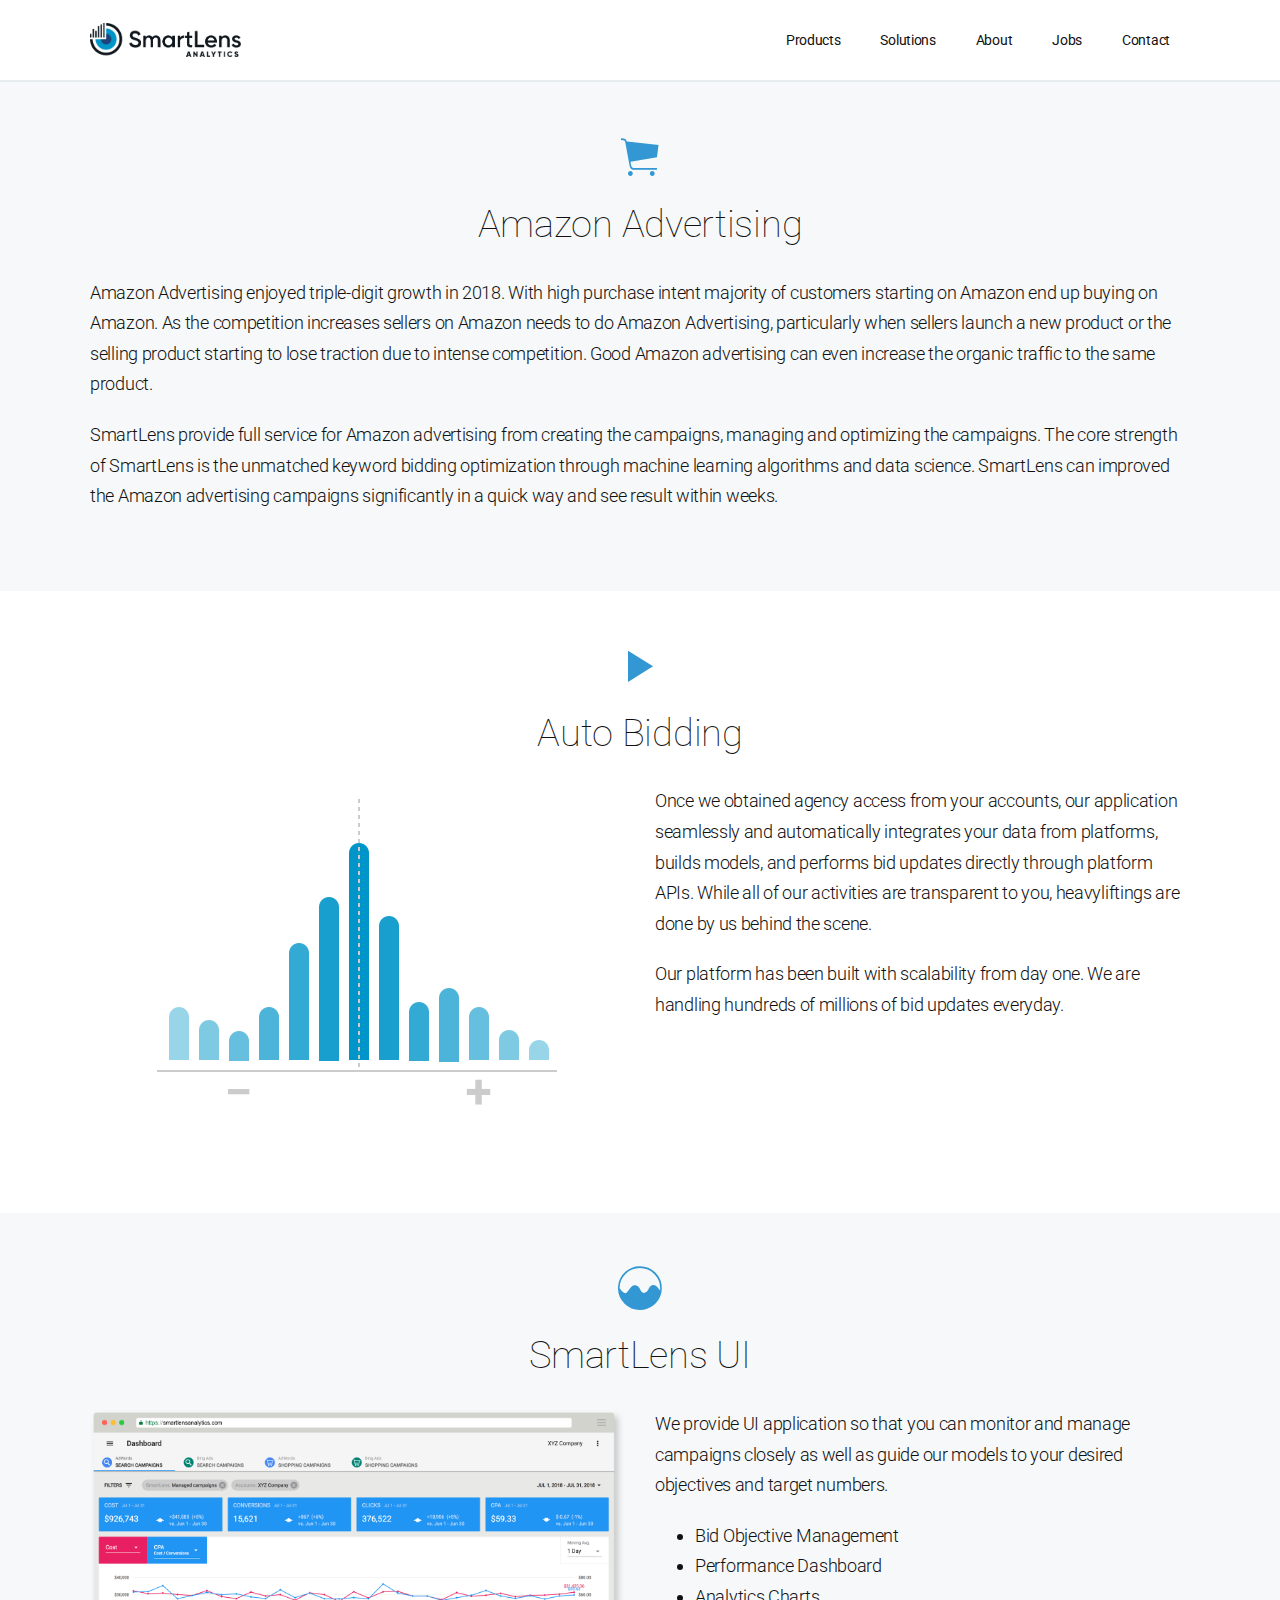
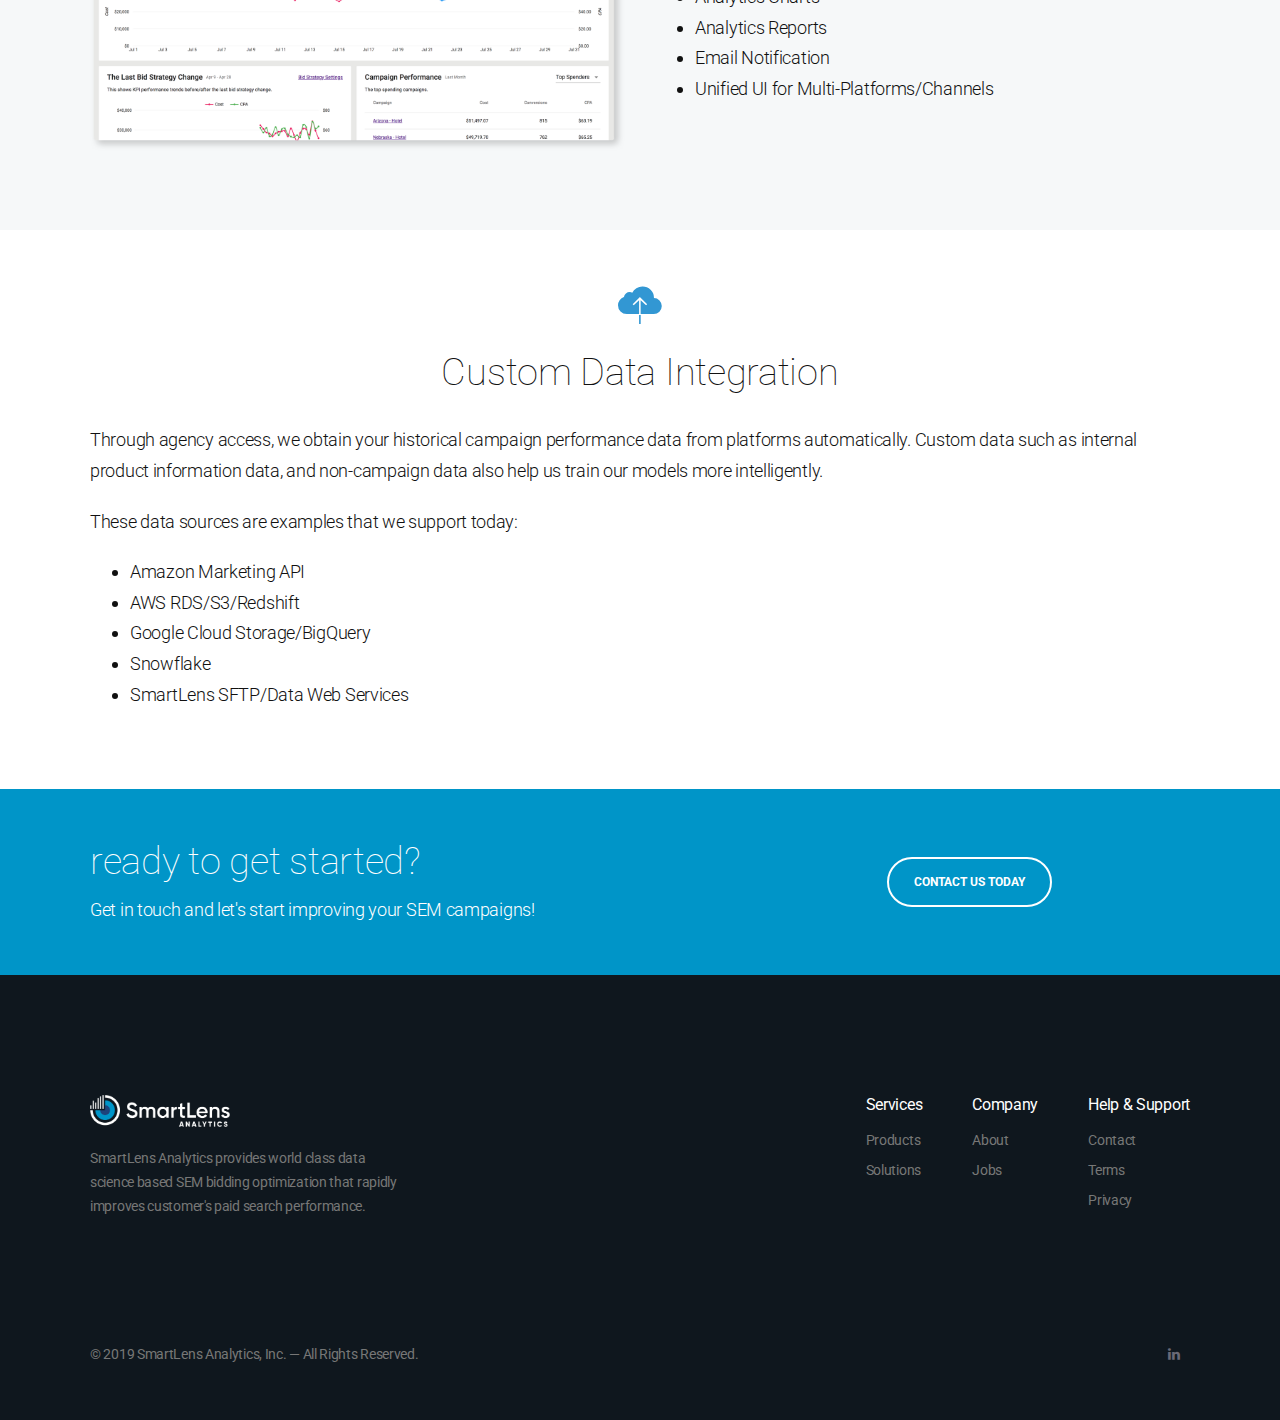
==== amznads.html @ 8aef6954 "amazon update." ====
<!DOCTYPE html>
<html lang="en">
<head>
	<meta charset="utf-8">
	<meta http-equiv="x-ua-compatible" content="ie=edge">
	<title>SmartLens Analytics - Amazon Advertising</title>
	<meta name="google-site-verification" content="FwqVGT2ctVHfqA7THpC9k4oInmGdlKWR88Fd2ELuX_Q" />
	<meta name="msvalidate.01" content="1A4AF7B4ABC0EA9010D113212D25EF3D" />
	<meta name="description" content="SmartLens Analytics provides world class data science based SEM bidding optimization that rapidly improves customer's paid search performance.">
	<meta name="keywords" content="smart lens analytics smartlens sem machine learning data science marketing paid search">
	<meta name="viewport" content="width=device-width, initial-scale=1">
	<link rel="shortcut icon" href="assets/img/favicon.ico">
	<link rel="stylesheet" href="assets/vendors/bootstrap/css/bootstrap.min.css">
	<link rel="stylesheet" href="assets/vendors/owl-carousel/css/owl.carousel.css">
	<link rel="stylesheet" href="assets/vendors/magnific-popup/css/magnific-popup.css">
	<link rel="stylesheet" href="assets/vendors/font-awesome/css/font-awesome.min.css">
	<link rel="stylesheet" href="assets/vendors/ion-icons/css/ionicons.min.css">
	<link rel="stylesheet" href="assets/vendors/animate.min.css">
	<link rel="stylesheet" href="assets/css/main.css">
	<link rel="stylesheet" href="assets/css/theme.default.css">
	<link rel="stylesheet" href="assets/css/custom.css">
	<link href="https://fonts.googleapis.com/css?family=Roboto:100,300,400,500,700,900" rel="stylesheet">
	<!--[if lt IE 9]>
		<script src="assets/vendors/html5shiv.min.js"></script>
	<![endif]-->
</head>
<body>
	<div class="c-loading-1 -js-loading">
		<img class="c-loading-1-icon" src="assets/img/loading.gif" alt="Loading">
	</div>

	<div class="c-backtop-1 -js-backtop">
		<i class="c-backtop-1-icon fa fa-angle-up"></i>
	</div>

	<div class="site-wrapper">
		<header class="c-header-1 -bg-white -sticky -js-header">
			<div class="c-header-1-spacer"></div>
			<div class="c-header-1-container">
				<div class="c-header-1-inner">
					<div class="c-container">
						<div class="c-header-1-middle">
							<div class="c-header-1-logo">
								<a href="index.html"><img src="assets/img/logo-dark.png" alt="SmartLens Analytics"></a>
							</div>
							<nav class="c-header-1-nav">
								<ul>
									<li class="sub"><a href="#">Products</a>
										<ul>
											<li><a href="amznads.html">Amazon Advertising</a></li>
											<li><a href="products.html">Google Ads &amp; Bing Ads</a></li>
										</ul>
									</li>
									<li class="sub"><a href="solutions.html">Solutions</a></li>
									<li class="sub"><a href="team.html">About</a></li>
									<li class="sub"><a href="jobs.html">Jobs</a></li>
									<li class="sub"><a href="contact.html">Contact</a></li>
								</ul>
							</nav>
							<div class="c-header-1-icon-toggle">
								<span class="ion-navicon-round"></span>
							</div>
						</div>
					</div>
				</div>
			</div>
		</header>

		<div class="c-divider-1 -style-solid -size-large"></div>

		<div class="c-section -space-small -bg-blue-light">
			<div class="c-container">
				<div class="row">
					<div class="col-12">
						<div class="c-summary-1-icon u-text-center">
							<span class="ion-ios-cart u-color-blue"></span>
						</div>
						<div class="u-space-20"></div>
						<h2 class="u-text-title u-text-center">Amazon Advertising</h2>
					</div>
					<div class="col-lg-12 u-space-60">
                        <p class="u-text-lead">Amazon Advertising enjoyed triple-digit growth in 2018. With high purchase intent majority of customers starting on Amazon end up buying on Amazon. As the competition increases sellers on Amazon needs to do Amazon Advertising, particularly when sellers launch a new product or the selling product starting to lose traction due to intense competition. Good Amazon advertising can even increase the organic traffic to the same product.</p>
                        <p class="u-text-lead">SmartLens provide full service for Amazon advertising from creating the campaigns, managing and optimizing the campaigns. The core strength of SmartLens is the unmatched keyword bidding optimization through machine learning algorithms and data science. SmartLens can improved the Amazon advertising campaigns significantly in a quick way and see result within weeks.</p>
					</div>
				</div>
			</div>
		</div>

		<div class="c-section -space-small">
			<div class="c-container">
				<div class="row">
					<div class="col-12">
						<div class="c-summary-1-icon u-text-center">
							<span class="ion-ios-play u-color-blue"></span>
						</div>
						<div class="u-space-20"></div>
						<h2 class="u-text-title u-text-center">Auto Bidding</h2>
					</div>
					<div class="col-lg-6">
						<img src="assets/img/autobid.png"/>
					</div>
					<div class="col-lg-6 u-space-60">
						<p class="u-text-lead">Once we obtained agency access from your accounts, our application seamlessly and automatically integrates your data from platforms,
							builds models, and performs bid updates directly through platform APIs. While all of our activities are transparent to you, heavyliftings are done by us behind the scene.</p>
						<p class="u-text-lead">Our platform has been built with scalability from day one. We are handling hundreds of millions of bid updates everyday.</p>
					</div>
				</div>
			</div>
		</div>

		<div class="c-section -space-small -bg-blue-light">
			<div class="c-container">
				<div class="row">
					<div class="col-12">
						<div class="c-summary-1-icon u-text-center">
							<span class="ion-ios-analytics u-color-blue"></span>
						</div>
						<div class="u-space-20"></div>
						<h2 class="u-text-title u-text-center">SmartLens UI</h2>
					</div>
					<div class="col-lg-6 u-space-60">
						<img src="assets/img/screen-2.png"/>
					</div>
					<div class="col-lg-6 u-space-60">
						<p class="u-text-lead">We provide UI application so that you can monitor and manage campaigns closely as well as guide our models to your desired objectives and target numbers.</p>
						<ul>
							<li class="u-text-lead">Bid Objective Management</li>
							<li class="u-text-lead">Performance Dashboard</li>
							<li class="u-text-lead">Analytics Charts</li>
							<li class="u-text-lead">Analytics Reports</li>
							<li class="u-text-lead">Email Notification</li>
							<li class="u-text-lead">Unified UI for Multi-Platforms/Channels</li>
						</ul>
					</div>
				</div>
			</div>
		</div>

		<div class="c-section -space-small">
			<div class="c-container">
				<div class="row">
					<div class="col-12">
						<div class="c-summary-1-icon u-text-center">
							<span class="ion-ios-cloud-upload u-color-blue"></span>
						</div>
						<div class="u-space-20"></div>
						<h2 class="u-text-title u-text-center">Custom Data Integration</h2>
					</div>
					<div class="col-lg-12 u-space-60">
						<p class="u-text-lead">Through agency access, we obtain your historical campaign performance data from platforms automatically.
							Custom data such as internal product information data, and non-campaign data also help us train our models more intelligently.</p>
						<p class="u-text-lead">These data sources are examples that we support today:</p>
						<ul>
							<li class="u-text-lead">Amazon Marketing API</li>
							<li class="u-text-lead">AWS RDS/S3/Redshift</li>
							<li class="u-text-lead">Google Cloud Storage/BigQuery</li>
							<li class="u-text-lead">Snowflake</li>
							<li class="u-text-lead">SmartLens SFTP/Data Web Services</li>
						</ul>
					</div>
				</div>
			</div>
		</div>

		<div class="c-section -space-small -bg-sla-blue">
			<div class="c-container">
				<div class="row contact-us">
					<div class="col-lg-7">
						<h6 class="u-text-title">ready to get started?</h6>
						<p class="u-text-lead">Get in touch and let's start improving your SEM campaigns!</p>			
					</div>
					<div class="col-lg-5 u-text-center sl-align-center">
						<a href="contact.html" class="c-button-1 -color-white-outline -hover-white-default -size-medium -corner-circle">CONTACT US TODAY</a>
					</div>
				</div>
			</div>
		</div>

		<footer class="c-footer-1 -bg-dark">
			<div class="c-container">
				<div class="c-footer-1-top">
					<div class="c-footer-1-about" style="max-width: 320px;">
						<p><img src="assets/img/logo-white.png" width="140" alt="SmartLens Analytics"></p>
						<p>SmartLens Analytics provides world class data science based SEM bidding optimization that rapidly improves customer's paid search performance.</p>
					</div>
					<nav class="c-footer-1-nav">
						<h6 class="c-footer-1-nav-title">Services</h6>
						<ul>
							<li class="c-footer-1-nav-item"><a class="c-footer-1-nav-link" href="products.html">Products</a></li>
							<li class="c-footer-1-nav-item"><a class="c-footer-1-nav-link" href="solutions.html">Solutions</a></li>
						</ul>
					</nav>
					<nav class="c-footer-1-nav">
						<h6 class="c-footer-1-nav-title">Company</h6>
						<ul>
							<li class="c-footer-1-nav-item"><a class="c-footer-1-nav-link" href="team.html">About</a></li>
							<li class="c-footer-1-nav-item"><a class="c-footer-1-nav-link" href="jobs.html">Jobs</a></li>
						</ul>
					</nav>
					<nav class="c-footer-1-nav">
						<h6 class="c-footer-1-nav-title">Help &amp; Support</h6>
						<ul>
							<li class="c-footer-1-nav-item"><a class="c-footer-1-nav-link" href="contact.html">Contact</a></li>
							<li class="c-footer-1-nav-item"><a class="c-footer-1-nav-link" href="terms.html">Terms</a></li>
							<li class="c-footer-1-nav-item"><a class="c-footer-1-nav-link" href="privacy.html">Privacy</a></li>
						</ul>
					</nav>
				</div>
				<div class="c-footer-1-bottom">
					<div class="c-footer-1-copyright">
						<p>&copy; 2019 SmartLens Analytics, Inc. — All Rights Reserved.</p>
					</div>
					<div class="c-footer-1-social">
						<div class="c-social-1 -color-grey-simple -hover-white-simple -corner-circle -size-small">
							<ul class="c-social-1-inner">
								<li class="c-social-1-item"><a class="c-social-1-link -icon-linkedin" href="https://www.linkedin.com/company-beta/18067405/" target="_blank"><i class="fa fa-linkedin" aria-hidden="true"></i></a></li>
							</ul>
						</div>
					</div>
				</div>
			</div>
		</footer>
	</div>

	<script>
	(function(i,s,o,g,r,a,m){i['GoogleAnalyticsObject']=r;i[r]=i[r]||function(){
	(i[r].q=i[r].q||[]).push(arguments)},i[r].l=1*new Date();a=s.createElement(o),
	m=s.getElementsByTagName(o)[0];a.async=1;a.src=g;m.parentNode.insertBefore(a,m)
	})(window,document,'script','https://www.google-analytics.com/analytics.js','ga');
	ga('create', 'UA-104888015-1', 'auto');
	ga('send', 'pageview');	
	</script>	
	<script src="assets/vendors/jquery.min.js"></script>
	<script src="assets/vendors/tether.min.js"></script>
	<script src="assets/vendors/bootstrap/js/bootstrap.min.js"></script>
	<script src="assets/vendors/owl-carousel/js/owl.carousel.min.js"></script>
	<script src="assets/vendors/magnific-popup/js/magnific-popup.min.js"></script>
	<script src="assets/vendors/waypoints/waypoints.min.js"></script>
	<script src="assets/vendors/imagesloaded.pkgd.min.js"></script>
	<script src="assets/vendors/isotope.pkgd.min.js"></script>
	<script src="assets/vendors/countdown.min.js"></script>
	<script src="assets/vendors/smoothscroll.js"></script>
	<script src="assets/vendors/sweet-scroll.min.js"></script>
	<script src="assets/vendors/fitvids.js"></script>
	<script src="assets/vendors/countto.js"></script>
	<script src="assets/vendors/chart.min.js"></script>

	<script src="assets/js/main.js"></script>
	<script src="assets/js/theme.default.js"></script>
	<script src="assets/js/custom.js"></script>
</body>
</html>
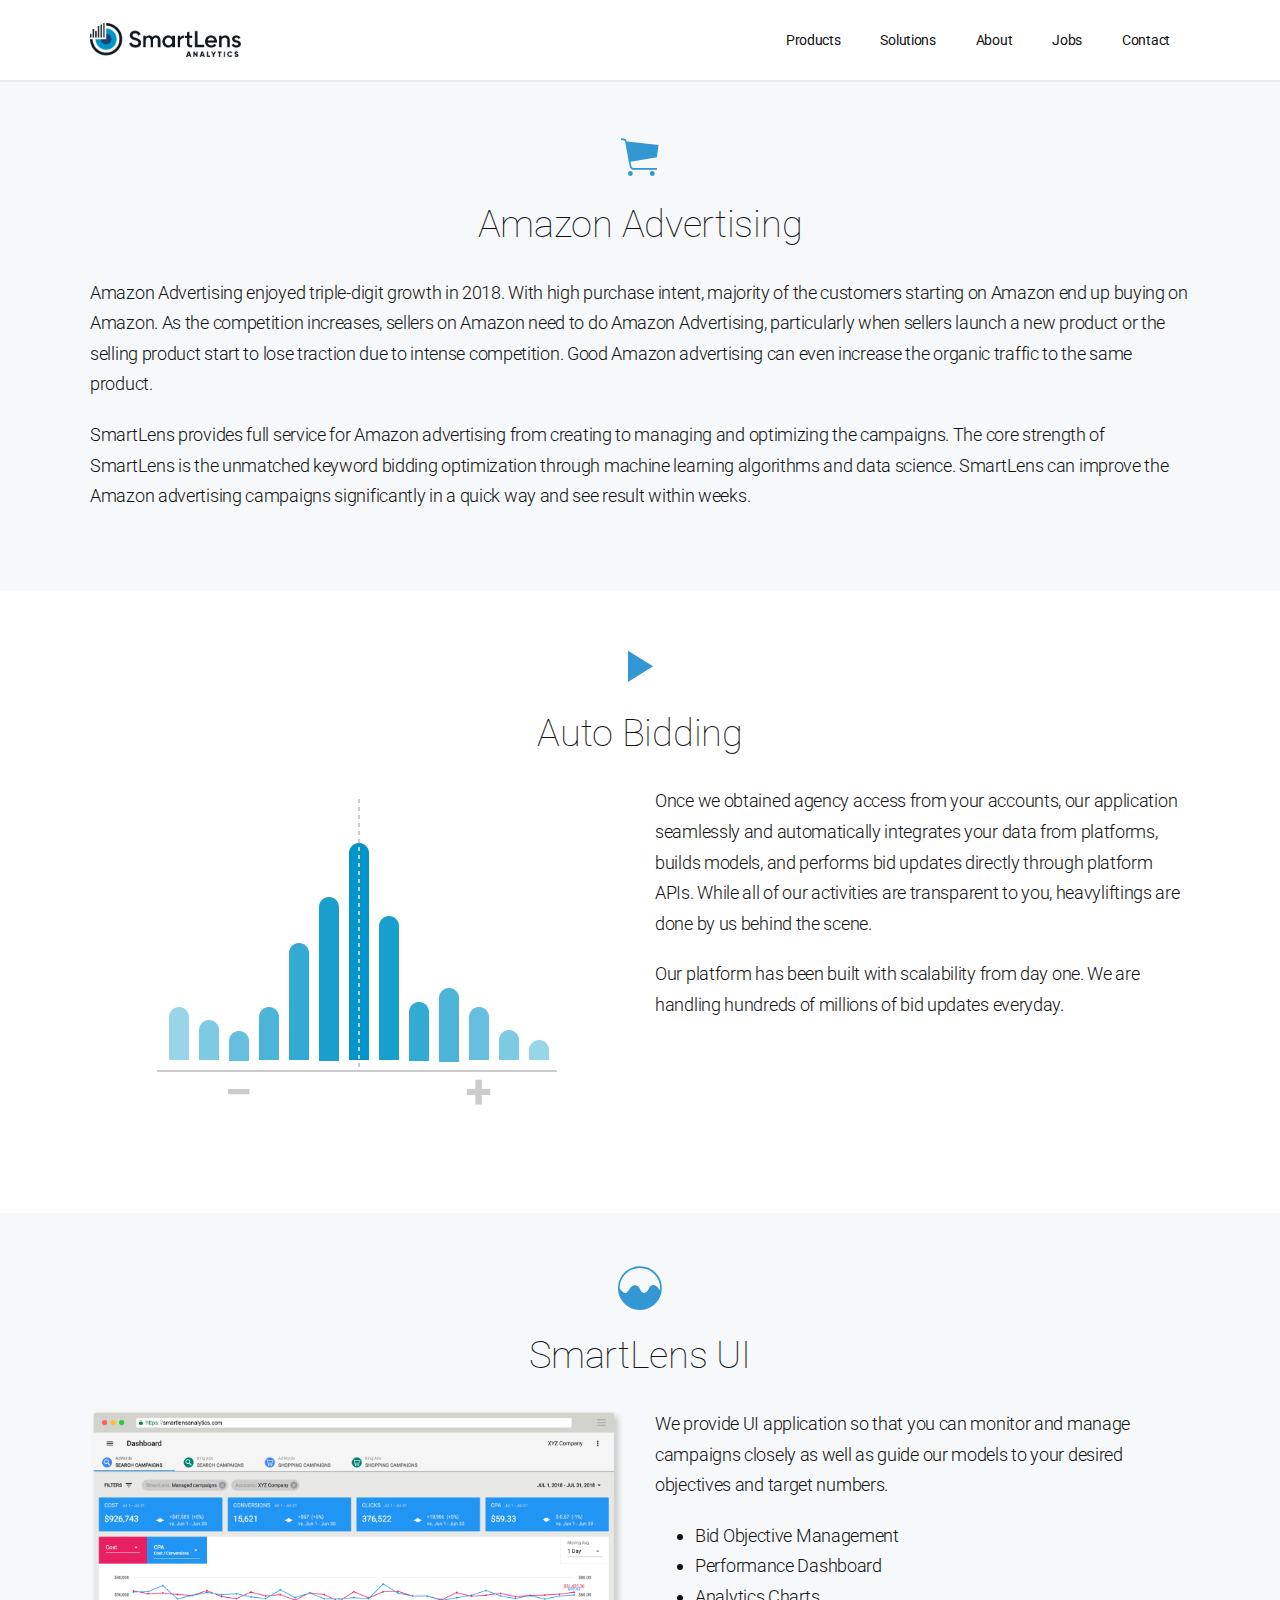
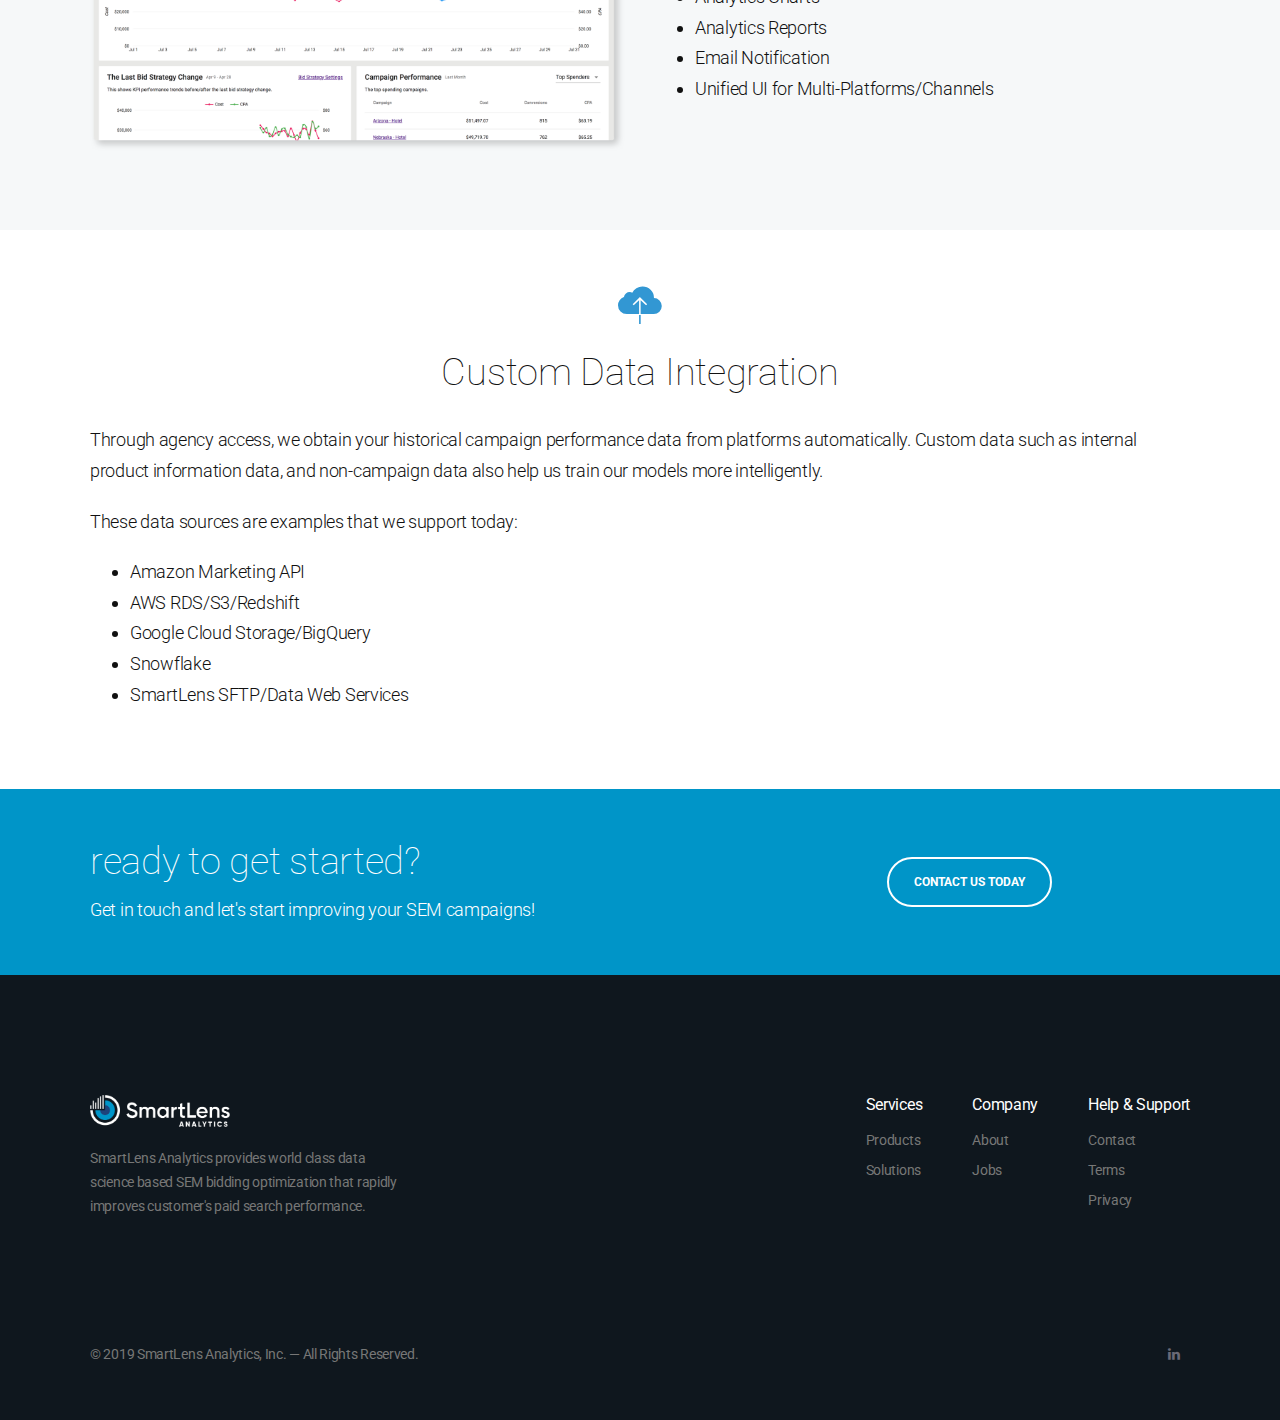
==== commit e2cb27d1: "text updated." ====
--- a/amznads.html
+++ b/amznads.html
@@ -79,8 +79,8 @@
 						<h2 class="u-text-title u-text-center">Amazon Advertising</h2>
 					</div>
 					<div class="col-lg-12 u-space-60">
-                        <p class="u-text-lead">Amazon Advertising enjoyed triple-digit growth in 2018. With high purchase intent majority of customers starting on Amazon end up buying on Amazon. As the competition increases sellers on Amazon needs to do Amazon Advertising, particularly when sellers launch a new product or the selling product starting to lose traction due to intense competition. Good Amazon advertising can even increase the organic traffic to the same product.</p>
-                        <p class="u-text-lead">SmartLens provide full service for Amazon advertising from creating the campaigns, managing and optimizing the campaigns. The core strength of SmartLens is the unmatched keyword bidding optimization through machine learning algorithms and data science. SmartLens can improved the Amazon advertising campaigns significantly in a quick way and see result within weeks.</p>
+                        <p class="u-text-lead">Amazon Advertising enjoyed triple-digit growth in 2018. With high purchase intent, majority of the customers starting on Amazon end up buying on Amazon. As the competition increases, sellers on Amazon need to do Amazon Advertising, particularly when sellers launch a new product or the selling product start to lose traction due to intense competition. Good Amazon advertising can even increase the organic traffic to the same product.</p>
+                        <p class="u-text-lead">SmartLens provides full service for Amazon advertising from creating to managing and optimizing the campaigns. The core strength of SmartLens is the unmatched keyword bidding optimization through machine learning algorithms and data science. SmartLens can improve the Amazon advertising campaigns significantly in a quick way and see result within weeks.</p>
 					</div>
 				</div>
 			</div>
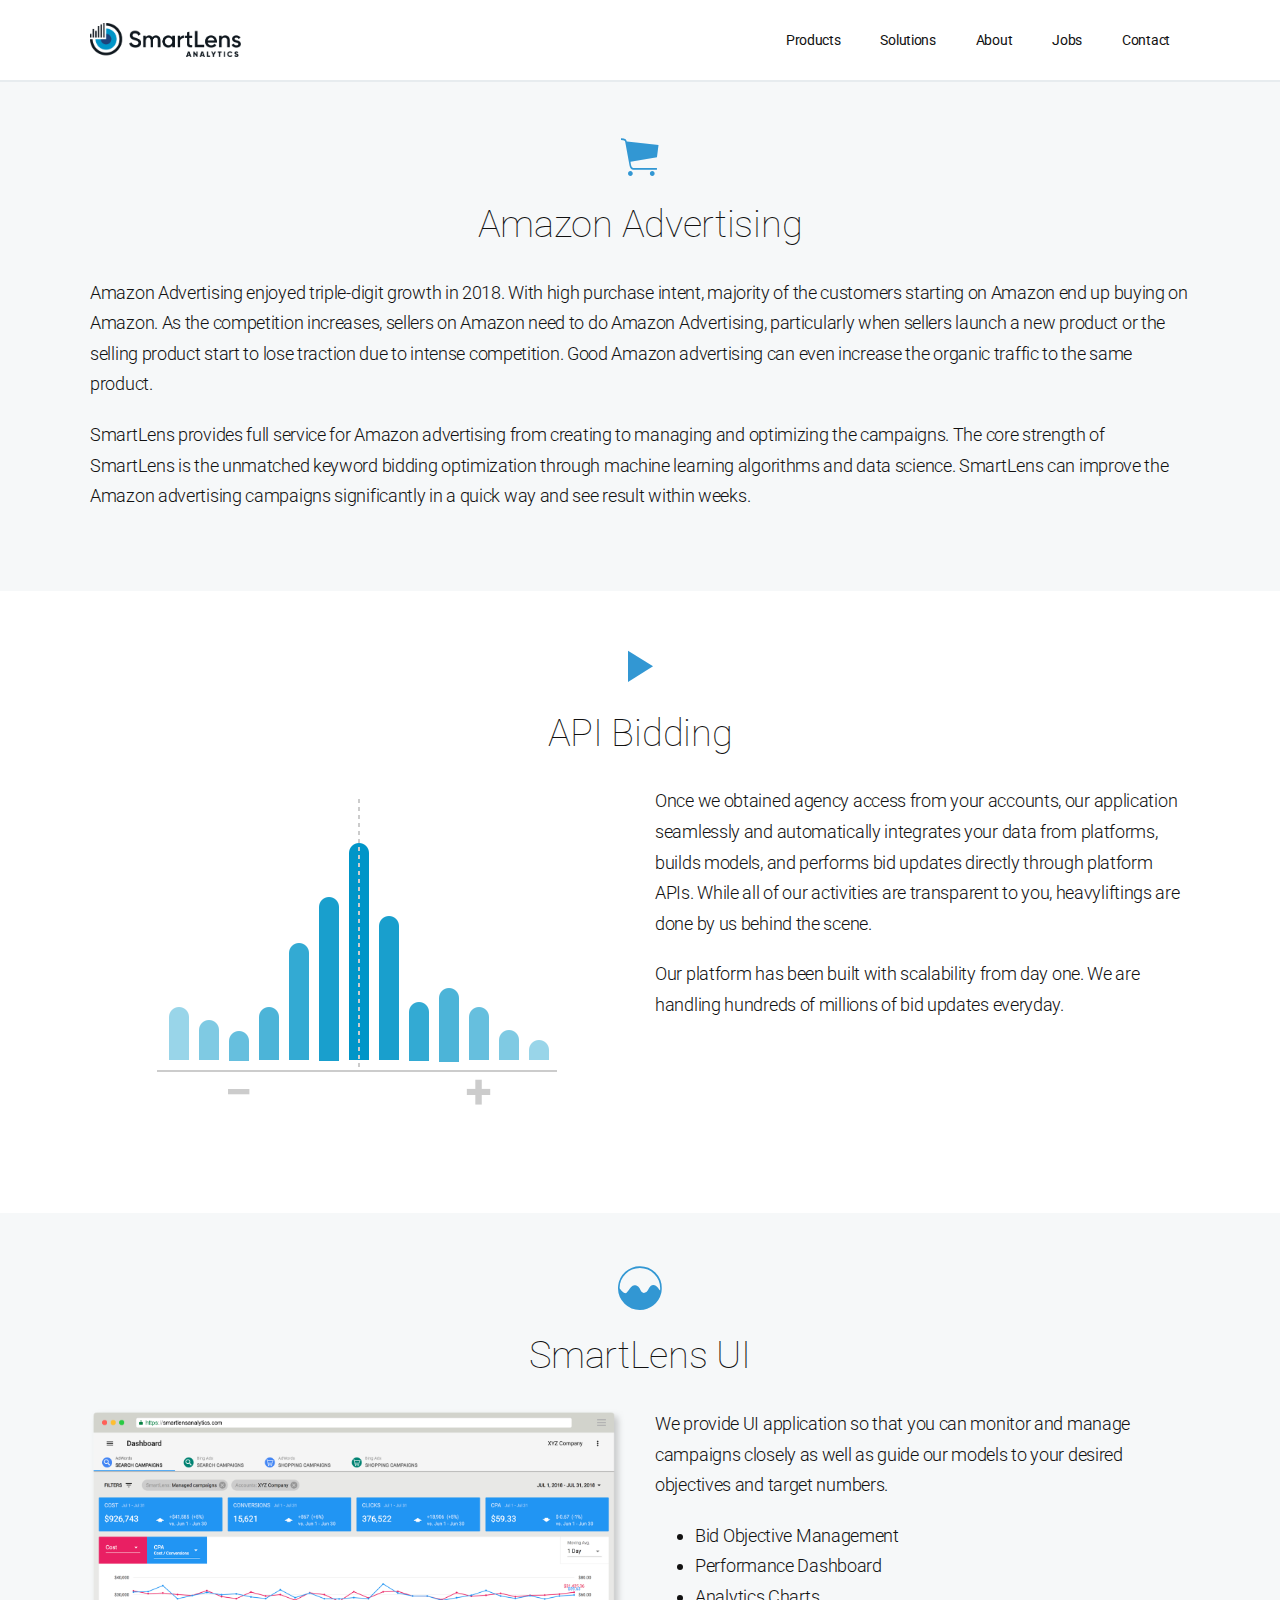
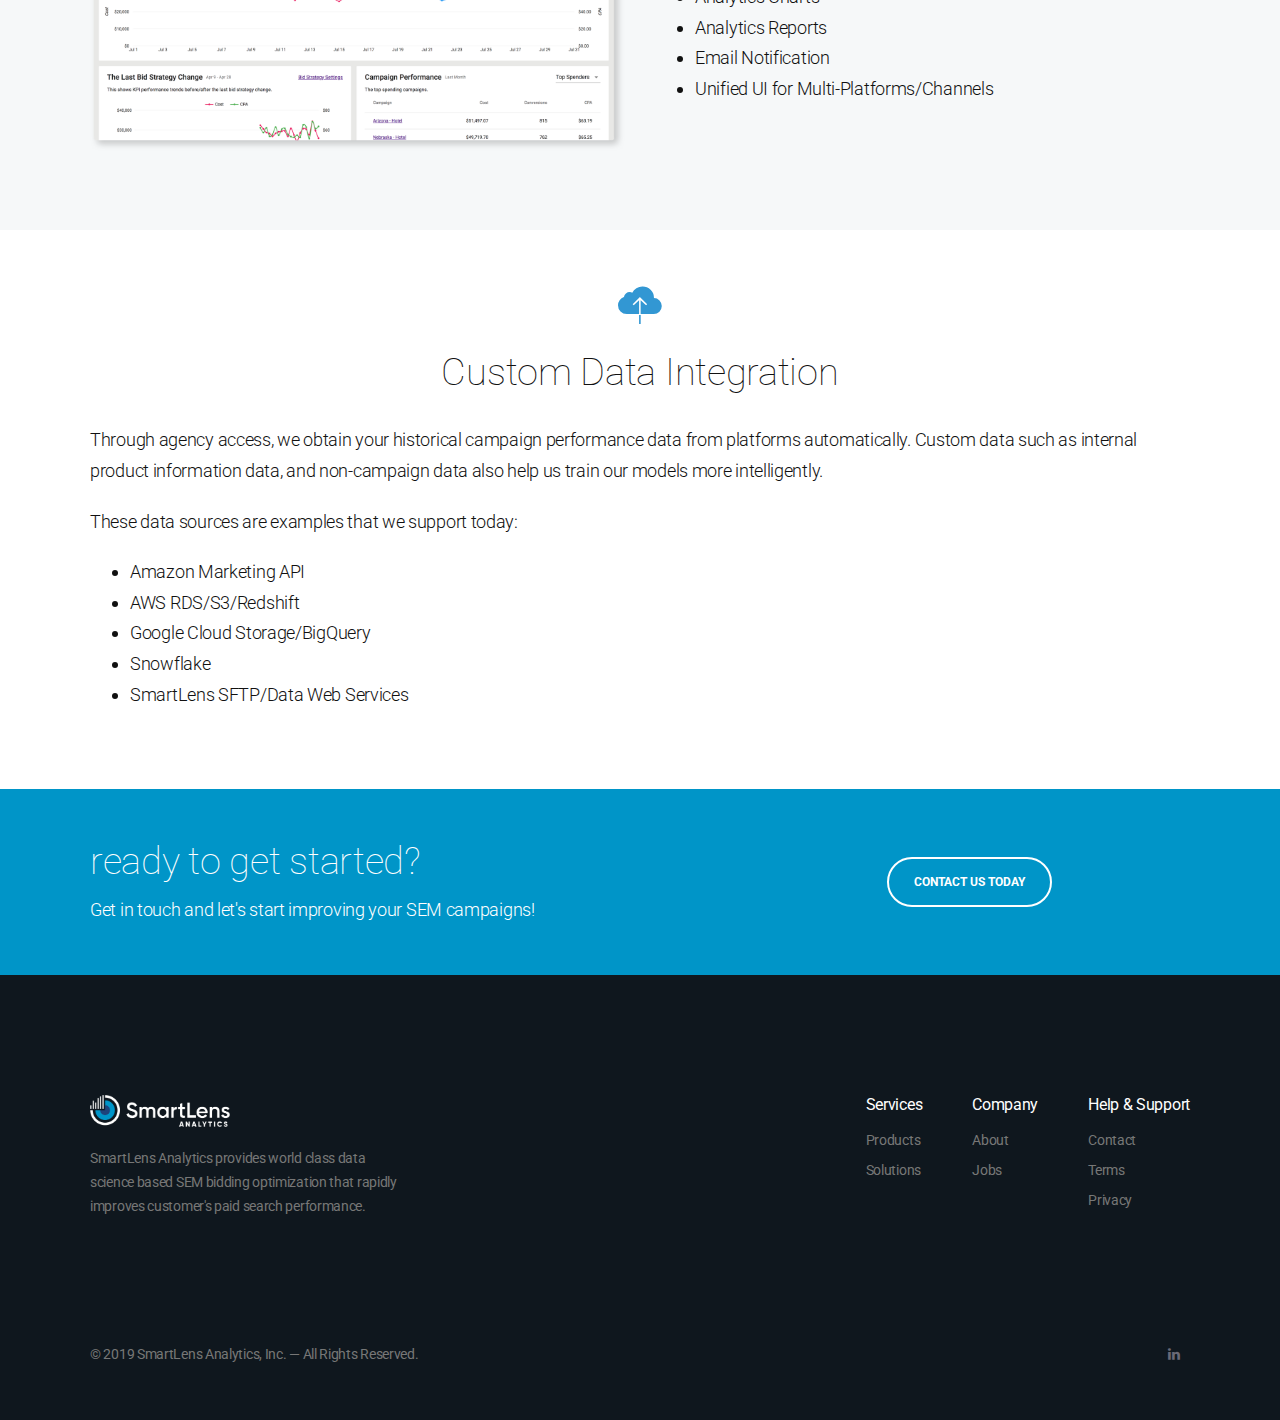
==== commit a5b0ba6c: "word changes." ====
--- a/amznads.html
+++ b/amznads.html
@@ -94,7 +94,7 @@
 							<span class="ion-ios-play u-color-blue"></span>
 						</div>
 						<div class="u-space-20"></div>
-						<h2 class="u-text-title u-text-center">Auto Bidding</h2>
+						<h2 class="u-text-title u-text-center">API Bidding</h2>
 					</div>
 					<div class="col-lg-6">
 						<img src="assets/img/autobid.png"/>
